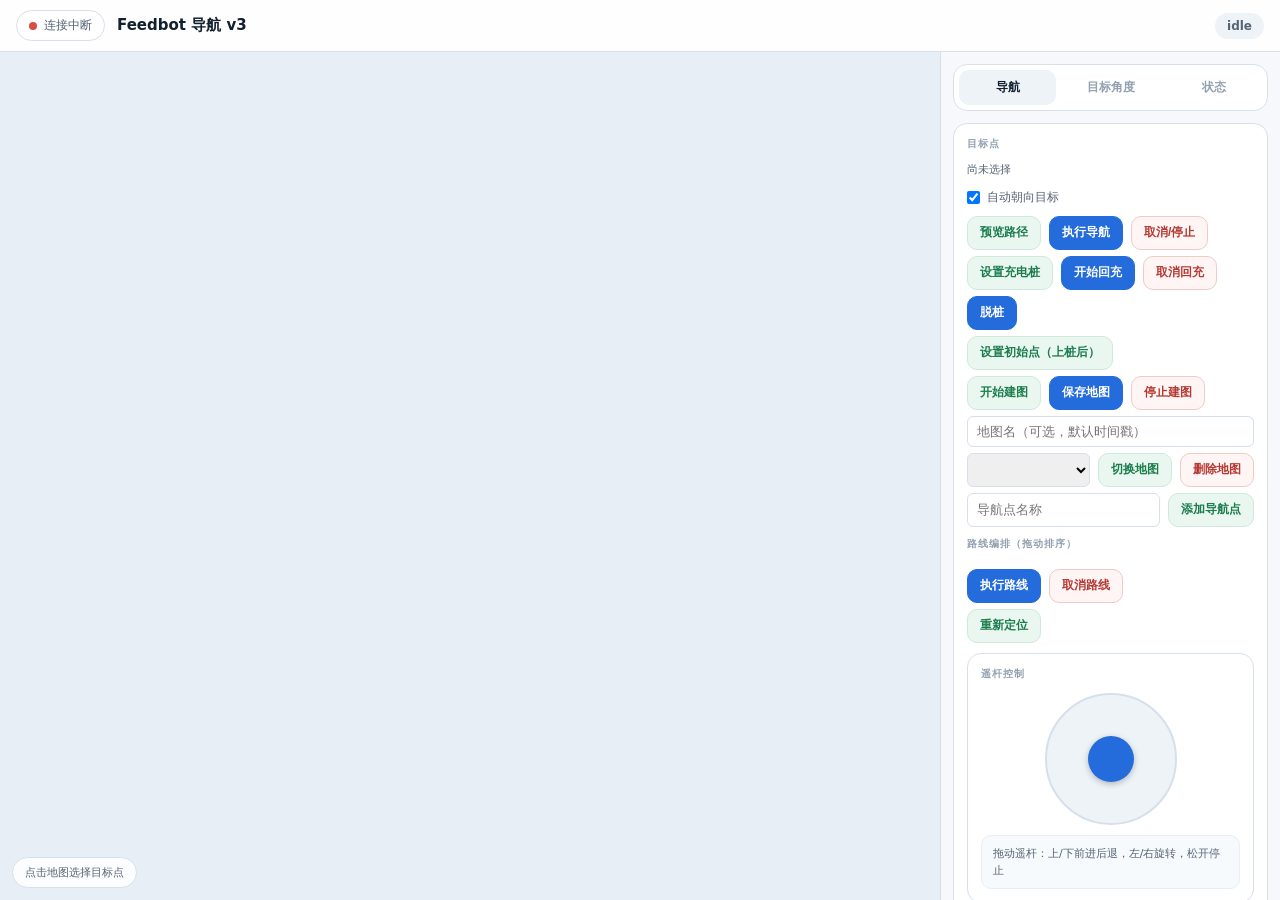
==== agv_workspace/dashboard/navigation/index.html @ 2e62a6cf "feat: add web joystick manual control and widen angle view" ====
<!DOCTYPE html>
<html lang="zh-CN">
<head>
<meta charset="utf-8">
<meta name="viewport" content="width=device-width, initial-scale=1">
<meta http-equiv="Cache-Control" content="no-store, no-cache, must-revalidate">
<title>Feedbot 导航</title>
<style>
:root{--bg:#f2f5f9;--card:#fff;--bd:#d7e0ea;--t1:#13202e;--t2:#556374;--t3:#92a0af;--blue:#246bdb;--green:#1f9d61;--red:#d84d45;--yel:#d3a226}
*{margin:0;padding:0;box-sizing:border-box}
html,body{height:100%;font-family:'PingFang SC','Hiragino Sans GB','Microsoft YaHei',system-ui,sans-serif;background:var(--bg);color:var(--t1);overflow:hidden}
.hdr{height:52px;display:flex;align-items:center;justify-content:space-between;padding:0 16px;background:rgba(255,255,255,.92);border-bottom:1px solid var(--bd)}
.hdr-l,.hdr-r{display:flex;align-items:center;gap:12px}
.hdr-l b{font-size:15px}
.conn{display:flex;align-items:center;gap:7px;padding:6px 12px;border:1px solid var(--bd);border-radius:999px;font-size:12px;color:var(--t2);background:#fff}
.dot{width:8px;height:8px;border-radius:50%;background:var(--red)}
.dot.on{background:var(--green)}
.badge{padding:6px 12px;border-radius:999px;font-size:12px;font-weight:700;background:#eef3f8;color:var(--t2)}
.badge.nav{background:#eef4ff;color:var(--blue)}
.badge.suc{background:#e7f6ee;color:var(--green)}
.badge.err{background:#fdeceb;color:var(--red)}
.app{display:grid;grid-template-columns:minmax(0,1fr) 340px;height:calc(100% - 52px)}
.map-area{position:relative;background:#e8eef5;overflow:hidden}
canvas{display:block;width:100%;height:100%}
.map-hint{position:absolute;left:12px;bottom:12px;padding:7px 12px;background:rgba(255,255,255,.88);border:1px solid var(--bd);border-radius:999px;font-size:11px;color:var(--t2)}
.rpanel{display:flex;flex-direction:column;background:#f6f8fb;border-left:1px solid var(--bd);overflow-y:auto;padding:12px}
.tabs{display:flex;gap:6px;background:#fff;border:1px solid var(--bd);border-radius:14px;padding:5px;margin-bottom:12px;position:sticky;top:0;z-index:5}
.tab{flex:1;text-align:center;padding:9px 0;font-size:12px;font-weight:700;color:var(--t3);border-radius:10px;cursor:pointer}
.tab.active{color:var(--t1);background:#eef3f8}
.tb{display:none;flex-direction:column;gap:12px}
.tb.active{display:flex}
.sec{background:#fff;border:1px solid var(--bd);border-radius:14px;padding:13px}
.sec-t{font-size:10px;font-weight:800;letter-spacing:1px;color:var(--t3);margin-bottom:10px}
.btn{display:inline-flex;align-items:center;justify-content:center;height:34px;padding:0 12px;border:1px solid var(--bd);border-radius:10px;background:#fff;font-size:12px;font-weight:600;cursor:pointer;color:var(--t1)}
.btn:hover{background:#f2f6fa}
.btn.p{background:var(--blue);border-color:var(--blue);color:#fff}
.btn.s{background:#eaf7f0;border-color:#cfe9dc;color:#1c7d4d}
.btn.d{background:#fff5f4;border-color:#f0cac7;color:#b53a34}
.btns{display:flex;gap:8px;flex-wrap:wrap;margin-top:10px}
.chk{display:flex;align-items:center;gap:7px;font-size:12px;color:var(--t2);margin:10px 0}
.pose{display:grid;grid-template-columns:1fr 1fr 1fr;gap:8px;margin-bottom:10px}
.pose-i{background:#f7fafc;border:1px solid #edf2f7;border-radius:10px;padding:8px 6px;text-align:center}
.pose-i .l{font-size:9px;color:var(--t3)}
.pose-i .v{font-size:13px;font-weight:700;font-family:monospace}
.sg{display:grid;grid-template-columns:1fr 1fr;gap:8px}
.si{display:flex;align-items:center;gap:8px;padding:8px 10px;background:#f8fafc;border:1px solid transparent;border-radius:10px}
.si .k{font-size:11px;color:var(--t2)}
.si .v{font-size:11px;font-weight:700;margin-left:auto;font-family:monospace;text-align:right}
.hint{font-size:11px;color:var(--t2);line-height:1.55;margin-top:10px;padding:9px 11px;background:#f7fafc;border:1px solid #e8eef4;border-radius:10px}
.angle-box{text-align:center;padding:14px 0}
.angle-v{font-size:38px;font-weight:800;font-family:monospace;color:var(--blue)}
.angle-u{font-size:13px;color:var(--t3);margin-left:3px}
.goal-info{font-size:11px;color:var(--t2);font-family:monospace;line-height:1.6;word-break:break-all}
</style>
</head>
<body>
<header class="hdr">
  <div class="hdr-l">
    <div class="conn"><span class="dot" id="connDot"></span><span id="connText">连接中…</span></div>
    <b>Feedbot 导航 v3</b>
  </div>
  <div class="hdr-r"><span class="badge" id="statusBadge">idle</span></div>
</header>
<main class="app">
  <div class="map-area">
    <canvas id="map"></canvas>
    <div class="map-hint" id="mapHint">点击地图选择目标点</div>
  </div>
  <aside class="rpanel">
    <div class="tabs">
      <div class="tab active" data-tab="0">导航</div>
      <div class="tab" data-tab="1">目标角度</div>
      <div class="tab" data-tab="2">状态</div>
    </div>
    <div class="tb active" id="tb0">
      <div class="sec">
        <div class="sec-t">目标点</div>
        <div class="goal-info" id="goalInfo">尚未选择</div>
        <label class="chk"><input id="autoYaw" type="checkbox" checked> 自动朝向目标</label>
        <div class="btns">
          <button class="btn s" id="preview">预览路径</button>
          <button class="btn p" id="go">执行导航</button>
          <button class="btn d" id="cancel">取消/停止</button>
        </div>
        <div class="btns" style="margin-top:6px">
          <button class="btn s" id="dockCalibrate">设置充电桩</button>
          <button class="btn p" id="dockStart">开始回充</button>
          <button class="btn d" id="dockCancel">取消回充</button>
        </div>
        <div class="btns" style="margin-top:6px">
          <button class="btn p" id="dockUndock">脱桩</button>
        </div>
        <div class="btns" style="margin-top:6px">
          <button class="btn s" id="dockCalibrateDocked">设置初始点（上桩后）</button>
        </div>
        <div class="btns" style="margin-top:6px">
          <button class="btn s" id="mapStart">开始建图</button>
          <button class="btn p" id="mapSave">保存地图</button>
          <button class="btn d" id="mapStop">停止建图</button>
        </div>
        <div class="btns" style="margin-top:6px">
          <input id="mapName" placeholder="地图名（可选，默认时间戳）" style="flex:1;padding:7px 9px;border:1px solid var(--bd,#d7e0ea);border-radius:6px;font-size:13px">
        </div>
        <div class="btns" style="margin-top:6px">
          <select id="mapSelect" style="flex:1;padding:7px 9px;border:1px solid var(--bd,#d7e0ea);border-radius:6px;font-size:13px"></select>
          <button class="btn s" id="mapSwitch">切换地图</button>
          <button class="btn d" id="mapDelete">删除地图</button>
        </div>
        <div class="btns" style="margin-top:6px">
          <input id="pointName" placeholder="导航点名称" style="flex:1;padding:7px 9px;border:1px solid var(--bd,#d7e0ea);border-radius:6px;font-size:13px">
          <button class="btn s" id="pointAdd">添加导航点</button>
        </div>
        <div class="sec-t" style="margin-top:10px">路线编排（拖动排序）</div>
        <div id="pointList" style="display:flex;flex-direction:column;gap:6px"></div>
        <div class="btns" style="margin-top:8px">
          <button class="btn p" id="routeRun">执行路线</button>
          <button class="btn d" id="routeCancel">取消路线</button>
        </div>
        <div class="btns" style="margin-top:6px">
          <button class="btn s" id="relocalize">重新定位</button>
        </div>
        <div class="sec" style="margin-top:10px">
          <div class="sec-t">遥杆控制</div>
          <div id="joy" style="position:relative;width:132px;height:132px;border-radius:50%;background:#eef3f8;border:2px solid var(--bd);margin:12px auto 8px;touch-action:none;cursor:grab;user-select:none">
            <div id="joyKnob" style="position:absolute;left:50%;top:50%;width:46px;height:46px;border-radius:50%;background:var(--blue);transform:translate(-50%,-50%);pointer-events:none;box-shadow:0 2px 6px rgba(0,0,0,.25)"></div>
          </div>
          <div class="hint">拖动遥杆：上/下前进后退，左/右旋转，松开停止</div>
        </div>
        <div class="hint" id="action">就绪</div>
      </div>
    </div>
    <div class="tb" id="tb1">
      <div class="sec">
        <div class="sec-t">目标朝向</div>
        <div class="angle-box"><span class="angle-v" id="angleDeg">0</span><span class="angle-u">°</span></div>
        <div class="hint">左侧为局部地图，按住拖动可旋转虚拟车身到目标朝向。</div>
        <button class="btn p" id="backNav" style="width:100%;margin-top:10px">完成，返回导航</button>
      </div>
    </div>
    <div class="tb" id="tb2">
      <div class="sec">
        <div class="sec-t">导航状态</div>
        <div class="pose">
          <div class="pose-i"><div class="l">X</div><div class="v" id="poseX">-</div></div>
          <div class="pose-i"><div class="l">Y</div><div class="v" id="poseY">-</div></div>
          <div class="pose-i"><div class="l">Yaw</div><div class="v" id="poseYaw">-</div></div>
        </div>
        <div class="sg" id="navGrid"></div>
      </div>
      <div class="sec">
        <div class="sec-t">车辆状态</div>
        <div class="sg" id="vehGrid"></div>
      </div>
    </div>
  </aside>
</main>
<script>
const canvas=document.getElementById('map');
const ctx=canvas.getContext('2d');
let savedMap=null,current=null,goal=null,previewPath=null,tab=0,dragging=false;
let lastStatus=null,lastNavError=null;
const FOOT=[[-0.325,-0.275],[0.325,-0.275],[0.325,0.275],[-0.325,0.275]];
const VIEW=5.0;
function $(id){return document.getElementById(id)}

function setTab(i){
  tab=i;
  document.querySelectorAll('.tab').forEach(t=>t.classList.toggle('active',+t.dataset.tab===i));
  document.querySelectorAll('.tb').forEach(t=>t.classList.toggle('active',t.id==='tb'+i));
  canvas.style.cursor=i===1?'grab':'crosshair';
  $('mapHint').textContent=i===1?'按住拖动旋转目标朝向':(i===2?'查看车辆与导航状态':'点击地图选择目标点');
  draw();
}
document.querySelectorAll('.tab').forEach(t=>t.onclick=()=>setTab(+t.dataset.tab));
$('backNav').onclick=()=>setTab(0);

// 遥杆直控
const JOY_MAX_V=0.4, JOY_MAX_W=0.8;
let joyActive=false, joySendAt=0;
const joy=$('joy'), joyKnob=$('joyKnob');
function joyVector(e){
  const r=joy.getBoundingClientRect();
  const dx=(e.clientX-(r.left+r.width/2))/(r.width/2);
  const dy=(e.clientY-(r.top+r.height/2))/(r.height/2);
  const len=Math.hypot(dx,dy)||1;
  const cl=Math.min(1,len);
  return {x:dx/len*cl, y:dy/len*cl};
}
function joySend(e){
  const v=joyVector(e);
  joyKnob.style.left=(50+v.x*38)+'%';
  joyKnob.style.top=(50+v.y*38)+'%';
  const now=Date.now();
  if(now-joySendAt<80)return;
  joySendAt=now;
  const vx=-v.y*JOY_MAX_V;
  const wz=-v.x*JOY_MAX_W;
  post('/api/manual_vel',{vx,wz}).catch(()=>{});
}
function joyStop(){
  joyActive=false;
  joyKnob.style.left='50%';joyKnob.style.top='50%';
  post('/api/manual_vel',{vx:0,wz:0}).catch(()=>{});
}
joy.addEventListener('pointerdown',e=>{joyActive=true;joy.setPointerCapture(e.pointerId);joySend(e);});
joy.addEventListener('pointermove',e=>{if(joyActive)joySend(e);});
joy.addEventListener('pointerup',joyStop);
joy.addEventListener('pointercancel',joyStop);

function viewTransform(w,h){
  if(tab===1){
    const c=goal||(current&&current.pose);
    const cxw=c?c.x:0, cyw=c?c.y:0;
    const scale=Math.min(w,h)/VIEW*0.88;
    return {scale,px:x=>(w/2)+(x-cxw)*scale,py:y=>(h/2)-(y-cyw)*scale,wx:px=>cxw+(px-w/2)/scale,wy:py=>cyw+((h/2)-py)/scale};
  }
  const scale=Math.min(w/savedMap.width,h/savedMap.height)*0.96;
  const ox=(w-savedMap.width*scale)/2, oy=(h+savedMap.height*scale)/2;
  return {scale,px:x=>ox+(x-savedMap.origin[0])/savedMap.resolution*scale,py:y=>oy-(y-savedMap.origin[1])/savedMap.resolution*scale,wx:px=>savedMap.origin[0]+(px-ox)/scale*savedMap.resolution,wy:py=>savedMap.origin[1]+(oy-py)/scale*savedMap.resolution};
}

function draw(){
  const dpr=window.devicePixelRatio||1;
  const w=canvas.clientWidth,h=canvas.clientHeight;
  canvas.width=Math.round(w*dpr);
  canvas.height=Math.round(h*dpr);
  ctx.setTransform(dpr,0,0,dpr,0,0);
  ctx.imageSmoothingEnabled=false;
  ctx.fillStyle='#e8eef5';ctx.fillRect(0,0,w,h);
  const map=savedMap;if(!map)return;
  const T=viewTransform(w,h);
  drawCells(T,w,h);
  if(current&&current.scan&&current.scan.length){
    ctx.fillStyle='rgba(255,90,90,0.75)';
    for(const pt of current.scan){const x=T.px(pt[0]),y=T.py(pt[1]);ctx.fillRect(x-1,y-1,2,2);}
  }
  if(tab===1){
    const c=goal||(current&&current.pose);
    if(c)drawCar(c,T,true);
    return;
  }
  const st=(current&&current.status)||'idle';
  if(st==='previewing'||st==='navigating'){
    const gp=(current&&current.plan&&current.plan.length)?current.plan:previewPath;
    if(gp&&gp.length){
      ctx.save();ctx.setLineDash([6,8]);ctx.globalAlpha=0.55;ctx.strokeStyle='#57d98a';ctx.lineWidth=2;ctx.beginPath();
      gp.forEach((p,i)=>{const x=T.px(p.x),y=T.py(p.y);i?ctx.lineTo(x,y):ctx.moveTo(x,y);});ctx.stroke();
      ctx.restore();
    }
  }
  if(current&&current.local_plan&&current.local_plan.length){ctx.strokeStyle='#ff9500';ctx.lineWidth=2.5;ctx.beginPath();current.local_plan.forEach((p,i)=>{const x=T.px(p.x),y=T.py(p.y);i?ctx.lineTo(x,y):ctx.moveTo(x,y);});ctx.stroke();}
  if(goal){
    const x=T.px(goal.x),y=T.py(goal.y);
    ctx.fillStyle='#0f0';ctx.beginPath();ctx.arc(x,y,6,0,2*Math.PI);ctx.fill();
    ctx.save();ctx.translate(x,y);ctx.rotate(-goal.yaw);
    const len=0.35/map.resolution*T.scale;
    ctx.strokeStyle='#00c98d';ctx.lineWidth=2;ctx.beginPath();ctx.moveTo(0,0);ctx.lineTo(len,0);ctx.stroke();
    ctx.beginPath();ctx.moveTo(len,0);ctx.lineTo(len-7,-5);ctx.lineTo(len-7,5);ctx.closePath();ctx.fillStyle='#00c98d';ctx.fill();
    ctx.restore();
  }
  drawNavPoints(T);
  drawDock(T);
  if(current&&current.pose)drawCar(current.pose,T,false);
}

function drawCells(T,w,h){
  const map=savedMap;
  const w0=T.wx(0),w1=T.wx(w),y0=T.wy(h),y1=T.wy(0);
  const minx=Math.min(w0,w1),maxx=Math.max(w0,w1),miny=Math.min(y0,y1),maxy=Math.max(y0,y1);
  const gx0=Math.max(0,Math.floor((minx-map.origin[0])/map.resolution));
  const gx1=Math.min(map.width-1,Math.ceil((maxx-map.origin[0])/map.resolution));
  const gy0=Math.max(0,Math.floor((miny-map.origin[1])/map.resolution));
  const gy1=Math.min(map.height-1,Math.ceil((maxy-map.origin[1])/map.resolution));
  for(let gy=gy0;gy<=gy1;gy++){
    for(let gx=gx0;gx<=gx1;gx++){
      const v=map.data[gy*map.width+gx];
      ctx.fillStyle=v<0?'#b9c4cf':(v>=65?'#2a3540':'#f4f8fb');
      const x0=T.px(map.origin[0]+gx*map.resolution);
      const x1=T.px(map.origin[0]+(gx+1)*map.resolution);
      const y0=T.py(map.origin[1]+(gy+1)*map.resolution);
      const y1=T.py(map.origin[1]+gy*map.resolution);
      ctx.fillRect(x0,y0,Math.max(1,Math.round(x1-x0)),Math.max(1,Math.round(y1-y0)));
    }
  }
}

function drawCar(c,T,ghost){
  const x=T.px(c.x),y=T.py(c.y);
  ctx.save();ctx.translate(x,y);ctx.rotate(-c.yaw);
  const w=0.65/savedMap.resolution*T.scale,h=0.55/savedMap.resolution*T.scale;
  if(ghost){
    ctx.fillStyle='rgba(255,212,0,.34)';
    ctx.fillRect(-w/2,-h/2,w,h);
    ctx.strokeStyle='#d9a400';ctx.lineWidth=2;ctx.strokeRect(-w/2,-h/2,w,h);
  }else{
    ctx.fillStyle='rgba(255,212,0,.22)';
    ctx.fillRect(-w/2,-h/2,w,h);
    ctx.strokeStyle='#e0a800';ctx.lineWidth=2;ctx.strokeRect(-w/2,-h/2,w,h);
  }
  ctx.strokeStyle='#ff5968';ctx.lineWidth=3;ctx.beginPath();ctx.moveTo(0,0);ctx.lineTo(w/2,0);ctx.stroke();
  ctx.restore();
}

function drawNavPoints(T){
  if(!navPoints||!navPoints.length)return;
  navPoints.forEach(p=>{
    if(p.x==null||p.y==null)return;
    const x=T.px(p.x),y=T.py(p.y);
    if(p.yaw!=null){
      const a=-p.yaw,len=9;
      ctx.strokeStyle='#246bdb';ctx.lineWidth=2;ctx.beginPath();
      ctx.moveTo(x,y);ctx.lineTo(x+len*Math.cos(a),y+len*Math.sin(a));ctx.stroke();
    }
    ctx.fillStyle='#246bdb';ctx.beginPath();ctx.arc(x,y,4,0,2*Math.PI);ctx.fill();
    ctx.strokeStyle='#fff';ctx.lineWidth=1.5;ctx.stroke();
    ctx.fillStyle='#13202e';ctx.font='11px system-ui,sans-serif';
    ctx.fillText(p.name,x+7,y+3);
  });
}

function drawDock(T){
  const dp=current&&current.docked_pose;
  if(!dp||dp.x==null||dp.y==null)return;
  const x=T.px(dp.x),y=T.py(dp.y);
  ctx.strokeStyle='#fff';ctx.lineWidth=1.5;ctx.fillStyle='#1f9d61';
  ctx.beginPath();ctx.rect(x-6,y-9,12,18);ctx.fill();ctx.stroke();
  ctx.fillRect(x-2,y-12,4,3);
  ctx.fillStyle='#fff';ctx.fillRect(x-3,y-3,6,6);
}

function worldFromEvent(e){
  const rect=canvas.getBoundingClientRect();
  const T=viewTransform(canvas.clientWidth,canvas.clientHeight);
  return [T.wx(e.clientX-rect.left),T.wy(e.clientY-rect.top)];
}
function updateAngle(e){
  const[gx,gy]=worldFromEvent(e);
  goal.yaw=Math.atan2(gy-goal.y,gx-goal.x);
  $('autoYaw').checked=false;
  syncAngle();draw();
}
function syncAngle(){
  $('angleDeg').textContent=goal?((goal.yaw*180/Math.PI+360)%360).toFixed(0):'0';
}

canvas.addEventListener('click',e=>{
  if(!savedMap||tab!==0)return;
  const[gx,gy]=worldFromEvent(e);
  const col=Math.floor((gx-savedMap.origin[0])/savedMap.resolution);
  const row=Math.floor((gy-savedMap.origin[1])/savedMap.resolution);
  const cell=(row>=0&&row<savedMap.height&&col>=0&&col<savedMap.width)?savedMap.data[row*savedMap.width+col]:-1;
  let yaw=goal?goal.yaw:0;
  if($('autoYaw').checked&&current&&current.pose)yaw=Math.atan2(gy-current.pose.y,gx-current.pose.x);
  goal={x:gx,y:gy,yaw};
  if(cell>=50){previewPath=null;$('action').textContent='该点是障碍物，无法作为目标';}
  else if(cell<0){$('action').textContent='该点区域未知，可能无法规划';}
  else{$('action').textContent='已选目标 ('+gx.toFixed(2)+','+gy.toFixed(2)+')';}
  $('goalInfo').textContent='('+gx.toFixed(2)+', '+gy.toFixed(2)+')  朝向 '+(yaw*180/Math.PI).toFixed(0)+'°';
  syncAngle();draw();
});
canvas.addEventListener('mousedown',e=>{if(tab===1&&goal){dragging=true;canvas.style.cursor='grabbing';updateAngle(e);}});
canvas.addEventListener('mousemove',e=>{if(tab===1&&dragging&&goal)updateAngle(e);});
canvas.addEventListener('mouseup',()=>{dragging=false;if(tab===1)canvas.style.cursor='grab';});
canvas.addEventListener('mouseleave',()=>{dragging=false;});

async function post(path,data){
  const r=await fetch(path,{method:'POST',headers:{'Content-Type':'application/json'},body:JSON.stringify(data)});
  return r.json();
}
$('preview').onclick=async()=>{if(!goal){alert('先点地图选点');return;}$('action').textContent='预览中…';const r=await post('/api/preview',goal);if(r.error){previewPath=null;$('action').textContent='预览失败：'+(r.error||'无路径');}else{previewPath=r.path||null;$('action').textContent='预览成功：'+(r.length||0)+' 个路径点';}draw();};
$('go').onclick=async()=>{if(!goal){alert('先点地图选点');return;}$('action').textContent='下发导航中…';const r=await post('/api/goal',goal);if(r.error){$('action').textContent='导航失败：'+r.error;}else{$('action').textContent='已下发导航指令，等待执行';}};
$('cancel').onclick=async()=>{await post('/api/cancel',{});$('action').textContent='已取消/停止';};
$('dockCalibrate').onclick=async()=>{if(!confirm('请确认车辆已停在充电桩正前方 50cm，车头朝向充电桩。\n设置当前位姿为充电桩？'))return;$('action').textContent='正在设置充电桩…';try{const r=await post('/api/dock/calibrate',{});if(r.error){$('action').textContent='设置失败：'+r.error;}else{$('action').textContent='充电桩已设置，位置：('+r.dock.x.toFixed(2)+', '+r.dock.y.toFixed(2)+')';}}catch(e){$('action').textContent='设置失败：'+e.message;}};
$('dockStart').onclick=async()=>{if(!confirm('开始回充？车辆将导航到充电桩前，原地掉头后倒车入桩。'))return;$('action').textContent='回充启动中…';try{const r=await post('/api/dock/start',{});if(r.error){$('action').textContent='回充启动失败：'+r.error;}else{$('action').textContent='回充已启动，正在导航到充电桩';}}catch(e){$('action').textContent='回充启动失败：'+e.message;}};
$('dockCancel').onclick=async()=>{try{await post('/api/dock/cancel',{});$('action').textContent='已取消回充';}catch(e){$('action').textContent='取消失败：'+e.message;}};
$('relocalize').onclick=async()=>{$('action').textContent='正在扫描匹配定位…';try{const r=await post('/api/relocalize',{});if(r.error){$('action').textContent='重定位失败：'+r.error;}else{$('action').textContent='重定位成功：('+r.pose+')';}}catch(e){$('action').textContent='重定位失败：'+e.message;}};
$('dockUndock').onclick=async()=>{$('action').textContent='正在脱桩…';try{const r=await post('/api/dock/undock',{});if(r.error){$('action').textContent='脱桩失败：'+r.error;}else{$('action').textContent='已脱桩';}}catch(e){$('action').textContent='脱桩失败：'+e.message;}};
$('dockCalibrateDocked').onclick=async()=>{if(!confirm('请确认车辆已上桩并处于充电状态，将记录当前停靠位姿为初始点？'))return;$('action').textContent='正在设置初始点…';try{const r=await post('/api/dock/calibrate_docked',{});if(r.error){$('action').textContent='设置初始点失败：'+r.error;}else{$('action').textContent='初始点已设置：('+r.docked_pose.x.toFixed(2)+', '+r.docked_pose.y.toFixed(2)+')';}}catch(e){$('action').textContent='设置初始点失败：'+e.message;}};
$('mapStart').onclick=async()=>{$('action').textContent='正在启动建图…';try{const r=await post('/api/mapping/start',{});if(r.error){$('action').textContent='建图启动失败：'+r.error;}else{$('action').textContent='建图已启动，请推车扫描';}}catch(e){$('action').textContent='建图启动失败：'+e.message;}};
$('mapSave').onclick=async()=>{$('action').textContent='正在保存地图…';try{const r=await post('/api/mapping/save',{name:$('mapName').value});if(r.error){$('action').textContent='保存失败：'+r.error;}else{$('action').textContent='地图已保存：'+r.name;refreshMaps();}}catch(e){$('action').textContent='保存失败：'+e.message;}};
$('mapStop').onclick=async()=>{$('action').textContent='正在停止建图…';try{const r=await post('/api/mapping/stop',{});if(r.error){$('action').textContent='停止失败：'+r.error;}else{$('action').textContent='建图已停止';}}catch(e){$('action').textContent='停止失败：'+e.message;}};
async function refreshMaps(){try{const r=await fetch('/api/maps').then(x=>x.json());const sel=$('mapSelect');sel.innerHTML='';for(const m of (r.maps||[])){const o=document.createElement('option');o.value=m.name;o.textContent=m.name;sel.appendChild(o);}}catch(e){}}
$('mapSwitch').onclick=async()=>{const name=$('mapSelect').value;if(!name){alert('没有可选地图');return;}if(!confirm('切换到地图 '+name+' ？'))return;$('action').textContent='正在切换地图…';try{const r=await post('/api/maps/switch',{name});if(r.error){$('action').textContent='切换失败：'+r.error;}else{$('action').textContent='已切换地图：'+name;loadMap();}}catch(e){$('action').textContent='切换失败：'+e.message;}};
$('mapDelete').onclick=async()=>{const name=$('mapSelect').value;if(!name){alert('没有可选地图');return;}if(!confirm('确认删除地图 '+name+' ？此操作不可恢复！'))return;$('action').textContent='正在删除地图…';try{const r=await post('/api/maps/delete',{name});if(r.error){$('action').textContent='删除失败：'+r.error;}else{$('action').textContent='已删除地图：'+name;refreshMaps();loadMap();}}catch(e){$('action').textContent='删除失败：'+e.message;}};
let navPoints=[];
async function refreshPoints(){try{const r=await fetch('/api/navpoints').then(x=>x.json());navPoints=(r.points||[]).slice();renderPoints();draw();}catch(e){}}
function renderPoints(){const box=$('pointList');box.innerHTML='';navPoints.forEach((p,i)=>{const d=document.createElement('div');d.draggable=true;d.dataset.name=p.name;d.style.cssText='display:flex;align-items:center;justify-content:space-between;padding:7px 8px;background:#f8fafc;border:1px solid #e2e8f0;border-radius:8px;cursor:grab';d.innerHTML='<span style="font-size:12px">'+p.name+'</span><button class="btn d" style="height:26px;padding:0 7px" data-del="'+p.name+'">删除</button>';d.addEventListener('dragstart',e=>{e.dataTransfer.setData('text/plain',p.name);d.style.opacity=.4;});d.addEventListener('dragend',()=>d.style.opacity=1);box.appendChild(d);});box.querySelectorAll('[data-del]').forEach(b=>b.onclick=async()=>{const name=b.getAttribute('data-del');try{const r=await post('/api/navpoints/delete',{name});if(r.error){$('action').textContent='删除导航点失败：'+r.error;}else{navPoints=(r.points||[]).slice();renderPoints();draw();}}catch(e){$('action').textContent='删除导航点失败：'+e.message;}});}
$('pointList').addEventListener('dragover',e=>e.preventDefault());
$('pointList').addEventListener('drop',e=>{e.preventDefault();const from=e.dataTransfer.getData('text/plain');const nodes=[...$('pointList').children];const target=e.target.closest('[data-name]');if(!target||!from)return;const to=target.getAttribute('data-name');const fromI=navPoints.findIndex(p=>p.name===from);const toI=navPoints.findIndex(p=>p.name===to);if(fromI<0||toI<0||fromI===toI)return;const [moved]=navPoints.splice(fromI,1);navPoints.splice(toI,0,moved);renderPoints();});
$('pointAdd').onclick=async()=>{const name=$('pointName').value.trim();if(!name){alert('请输入导航点名称');return;}if(!current||!current.pose){alert('当前位置不可用');return;}try{const r=await post('/api/navpoints/add',{name});if(r.error){$('action').textContent='添加导航点失败：'+r.error;}else{navPoints=(r.points||[]).slice();renderPoints();draw();$('pointName').value='';$('action').textContent='已添加导航点：'+name;}}catch(e){$('action').textContent='添加导航点失败：'+e.message;}};
$('routeRun').onclick=async()=>{if(!navPoints.length){alert('请先添加导航点');return;}if(!confirm('按当前顺序执行路线？\n'+navPoints.map((p,i)=>(i+1)+'.'+p.name).join('\n')))return;try{const r=await post('/api/route/run',{names:navPoints.map(p=>p.name)});if(r.error){$('action').textContent='路线启动失败：'+r.error;}else{$('action').textContent='路线已启动，共 '+r.total+' 个点';}}catch(e){$('action').textContent='路线启动失败：'+e.message;}};
$('routeCancel').onclick=async()=>{try{const r=await post('/api/route/cancel',{});if(r.error){$('action').textContent='取消路线失败：'+r.error;}else{$('action').textContent='已取消路线';}}catch(e){$('action').textContent='取消路线失败：'+e.message;}};
refreshMaps();
refreshPoints();

function renderStatus(){
  if(!current)return;
  const p=current.pose;
  $('poseX').textContent=p?p.x.toFixed(2):'-';
  $('poseY').textContent=p?p.y.toFixed(2):'-';
  $('poseYaw').textContent=p?(p.yaw*180/Math.PI).toFixed(0)+'°':'-';
  const nav=[['状态',current.status||'idle'],['当前地图',current.current_map||'-'],['建图',current.mapping?'进行中':'未启动'],['导航错误',current.nav_error||'-'],['路径点',(current.plan&&current.plan.length)||'-']];
  $('navGrid').innerHTML=nav.map(([k,v])=>'<div class="si"><span class="k">'+k+'</span><span class="v">'+v+'</span></div>').join('');
  const d=current.diag||{};
  const BOOL={motor_free:{'1':'已释放','0':'已使能'},emergency:{'1':'急停','0':'正常'},charge:{'1':'充电中','0':'未充电'}};
  const veh=[];
  for(const name in d){
    const s=d[name],v=s.values||{};
    if(name.includes('chassis')){
      veh.push(['电机',BOOL.motor_free&&BOOL.motor_free[v.motor_free]||v.motor_free||'-']);
      veh.push(['充电',BOOL.charge&&BOOL.charge[v.charge]||v.charge||'-']);
      veh.push(['急停',BOOL.emergency&&BOOL.emergency[v.emergency]||v.emergency||'-']);
      veh.push(['电源',v.power||'-']);
    }else if(name.includes('ltr2')){
      veh.push(['雷达频率',v.frame_rate_hz?(+v.frame_rate_hz).toFixed(1)+'Hz':'-']);
      veh.push(['雷达状态',v.state||'-']);
    }else if(name.toLowerCase().includes('imu')){
      veh.push(['IMU',v.state||'-']);
    }
  }
  $('vehGrid').innerHTML=veh.length?veh.map(([k,v])=>'<div class="si"><span class="k">'+k+'</span><span class="v">'+v+'</span></div>').join(''):'<div class="hint" style="margin:0">等待车辆状态数据…</div>';
}

async function poll(){
  try{
    const r=await fetch('/api/state',{cache:'no-store',signal:AbortSignal.timeout(1500)});
    if(!r.ok)throw new Error('HTTP '+r.status);
    current=await r.json();
    $('connDot').classList.add('on');$('connText').textContent='已连接';
    renderStatus();
    const st=current.status||'idle';
    $('statusBadge').textContent=st;
    $('statusBadge').className='badge '+((st==='succeeded'||st==='charging')?'suc':(st==='navigating'?'nav':(st==='aborted'?'err':'')));
    if(current.nav_error&&current.nav_error!==lastNavError){$('action').textContent=current.nav_error;}
    else if(!current.nav_error&&st!==lastStatus){
      if(st==='succeeded'){$('action').textContent='导航成功';}
      else if(st==='charging'){$('action').textContent='回充成功，充电中';}
    }
    lastStatus=st;lastNavError=current.nav_error||null;
    if(st==='succeeded'||st==='charging'||st==='aborted'||st==='cancelled')previewPath=null;
  }catch(e){
    $('connDot').classList.remove('on');$('connText').textContent='连接中断';
  }
  draw();
  setTimeout(poll,300);
}

async function loadMap(){
  try{
    const r=await fetch('/api/map',{cache:'no-store',signal:AbortSignal.timeout(1500)});
    if(r.ok){
      const d=await r.json();
      if(d.map){savedMap=d.map;draw();}
    }
  }catch(e){}
  setTimeout(loadMap,800);
}
window.addEventListener('resize',draw);
loadMap();
poll();
</script>
</body>
</html>
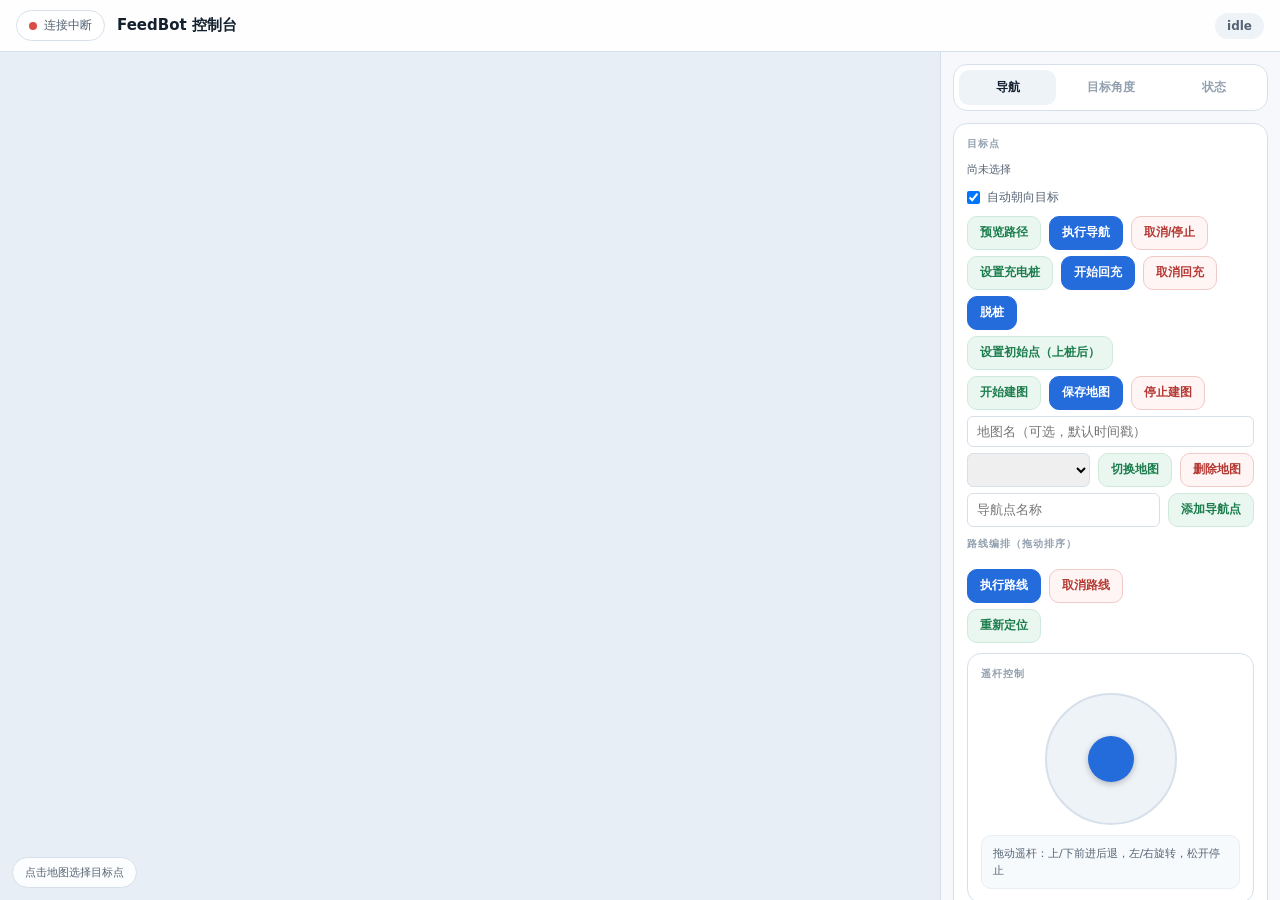
==== commit aba0a4f6: "chore: rename web title to FeedBot console" ====
--- a/agv_workspace/dashboard/navigation/index.html
+++ b/agv_workspace/dashboard/navigation/index.html
@@ -4,7 +4,7 @@
 <meta charset="utf-8">
 <meta name="viewport" content="width=device-width, initial-scale=1">
 <meta http-equiv="Cache-Control" content="no-store, no-cache, must-revalidate">
-<title>Feedbot 导航</title>
+<title>FeedBot 控制台</title>
 <style>
 :root{--bg:#f2f5f9;--card:#fff;--bd:#d7e0ea;--t1:#13202e;--t2:#556374;--t3:#92a0af;--blue:#246bdb;--green:#1f9d61;--red:#d84d45;--yel:#d3a226}
 *{margin:0;padding:0;box-sizing:border-box}
@@ -57,7 +57,7 @@
 <header class="hdr">
   <div class="hdr-l">
     <div class="conn"><span class="dot" id="connDot"></span><span id="connText">连接中…</span></div>
-    <b>Feedbot 导航 v3</b>
+    <b>FeedBot 控制台</b>
   </div>
   <div class="hdr-r"><span class="badge" id="statusBadge">idle</span></div>
 </header>
@@ -287,7 +287,8 @@
 function drawCar(c,T,ghost){
   const x=T.px(c.x),y=T.py(c.y);
   ctx.save();ctx.translate(x,y);ctx.rotate(-c.yaw);
-  const w=0.65/savedMap.resolution*T.scale,h=0.55/savedMap.resolution*T.scale;
+  const w=T.px(c.x+0.325)-T.px(c.x-0.325);
+  const h=T.py(c.y-0.275)-T.py(c.y+0.275);
   if(ghost){
     ctx.fillStyle='rgba(255,212,0,.34)';
     ctx.fillRect(-w/2,-h/2,w,h);
@@ -410,7 +411,9 @@
       veh.push(['电机',BOOL.motor_free&&BOOL.motor_free[v.motor_free]||v.motor_free||'-']);
       veh.push(['充电',BOOL.charge&&BOOL.charge[v.charge]||v.charge||'-']);
       veh.push(['急停',BOOL.emergency&&BOOL.emergency[v.emergency]||v.emergency||'-']);
-      veh.push(['电源',v.power||'-']);
+      const powerVal=v.power!=null&&v.power!==''?parseInt(v.power):null;
+      const powerColor=powerVal==null?'#92a0af':(powerVal<20?'#d84d45':(powerVal<50?'#d3a226':'#1f9d61'));
+      veh.push(['电池电量', powerVal!=null ? '<span style="color:'+powerColor+';font-weight:700">'+powerVal+'%</span>' : '-']);
     }else if(name.includes('ltr2')){
       veh.push(['雷达频率',v.frame_rate_hz?(+v.frame_rate_hz).toFixed(1)+'Hz':'-']);
       veh.push(['雷达状态',v.state||'-']);
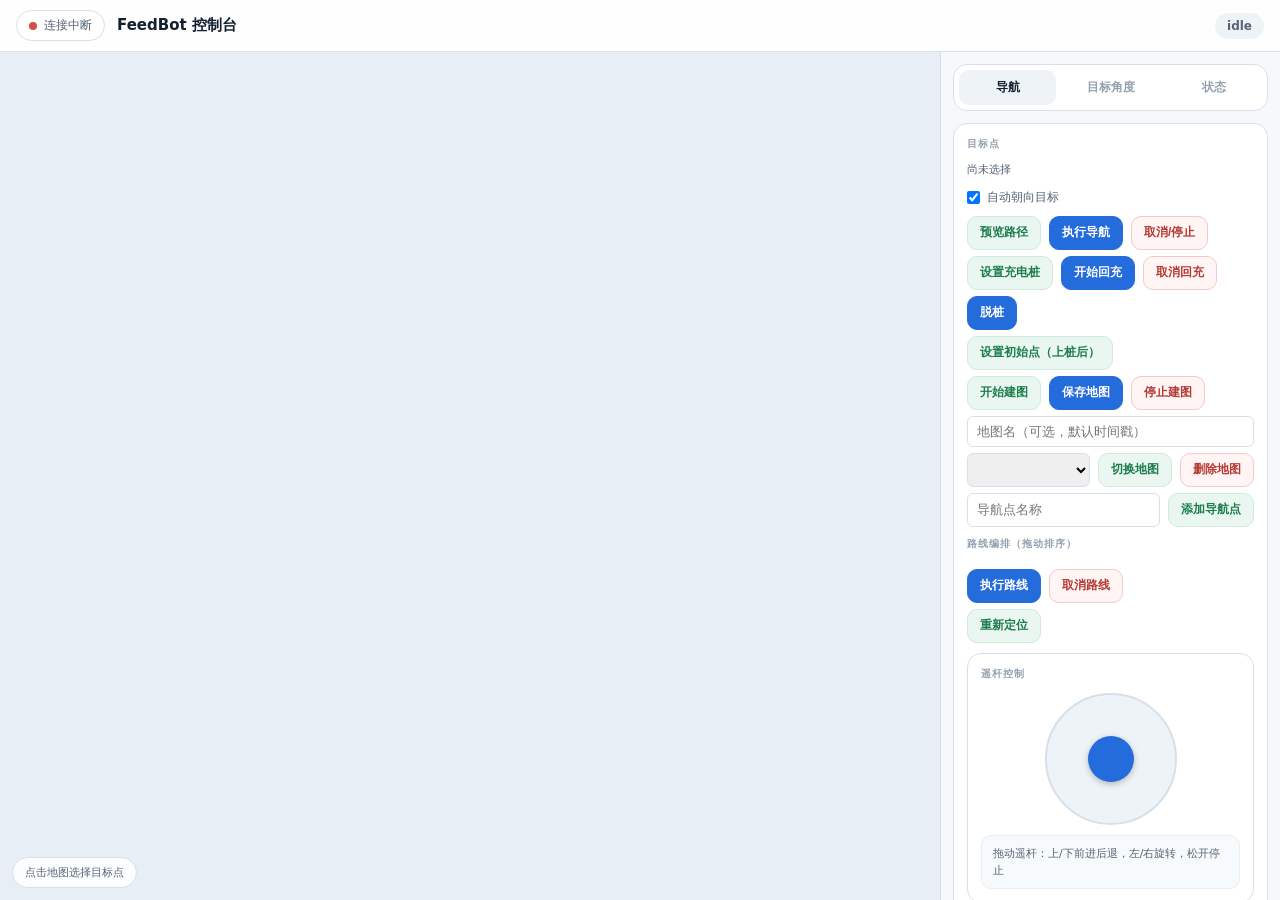
==== commit aa48cd24: "fix: store nav points per map and refresh on map change" ====
--- a/agv_workspace/dashboard/navigation/index.html
+++ b/agv_workspace/dashboard/navigation/index.html
@@ -377,12 +377,12 @@
 $('relocalize').onclick=async()=>{$('action').textContent='正在扫描匹配定位…';try{const r=await post('/api/relocalize',{});if(r.error){$('action').textContent='重定位失败：'+r.error;}else{$('action').textContent='重定位成功：('+r.pose+')';}}catch(e){$('action').textContent='重定位失败：'+e.message;}};
 $('dockUndock').onclick=async()=>{$('action').textContent='正在脱桩…';try{const r=await post('/api/dock/undock',{});if(r.error){$('action').textContent='脱桩失败：'+r.error;}else{$('action').textContent='已脱桩';}}catch(e){$('action').textContent='脱桩失败：'+e.message;}};
 $('dockCalibrateDocked').onclick=async()=>{if(!confirm('请确认车辆已上桩并处于充电状态，将记录当前停靠位姿为初始点？'))return;$('action').textContent='正在设置初始点…';try{const r=await post('/api/dock/calibrate_docked',{});if(r.error){$('action').textContent='设置初始点失败：'+r.error;}else{$('action').textContent='初始点已设置：('+r.docked_pose.x.toFixed(2)+', '+r.docked_pose.y.toFixed(2)+')';}}catch(e){$('action').textContent='设置初始点失败：'+e.message;}};
-$('mapStart').onclick=async()=>{$('action').textContent='正在启动建图…';try{const r=await post('/api/mapping/start',{});if(r.error){$('action').textContent='建图启动失败：'+r.error;}else{$('action').textContent='建图已启动，请推车扫描';}}catch(e){$('action').textContent='建图启动失败：'+e.message;}};
-$('mapSave').onclick=async()=>{$('action').textContent='正在保存地图…';try{const r=await post('/api/mapping/save',{name:$('mapName').value});if(r.error){$('action').textContent='保存失败：'+r.error;}else{$('action').textContent='地图已保存：'+r.name;refreshMaps();}}catch(e){$('action').textContent='保存失败：'+e.message;}};
+$('mapStart').onclick=async()=>{$('action').textContent='正在启动建图…';try{const r=await post('/api/mapping/start',{});if(r.error){$('action').textContent='建图启动失败：'+r.error;}else{$('action').textContent='建图已启动，请推车扫描';refreshPoints();}}catch(e){$('action').textContent='建图启动失败：'+e.message;}};
+$('mapSave').onclick=async()=>{$('action').textContent='正在保存地图…';try{const r=await post('/api/mapping/save',{name:$('mapName').value});if(r.error){$('action').textContent='保存失败：'+r.error;}else{$('action').textContent='地图已保存：'+r.name;refreshMaps();refreshPoints();}}catch(e){$('action').textContent='保存失败：'+e.message;}};
 $('mapStop').onclick=async()=>{$('action').textContent='正在停止建图…';try{const r=await post('/api/mapping/stop',{});if(r.error){$('action').textContent='停止失败：'+r.error;}else{$('action').textContent='建图已停止';}}catch(e){$('action').textContent='停止失败：'+e.message;}};
 async function refreshMaps(){try{const r=await fetch('/api/maps').then(x=>x.json());const sel=$('mapSelect');sel.innerHTML='';for(const m of (r.maps||[])){const o=document.createElement('option');o.value=m.name;o.textContent=m.name;sel.appendChild(o);}}catch(e){}}
-$('mapSwitch').onclick=async()=>{const name=$('mapSelect').value;if(!name){alert('没有可选地图');return;}if(!confirm('切换到地图 '+name+' ？'))return;$('action').textContent='正在切换地图…';try{const r=await post('/api/maps/switch',{name});if(r.error){$('action').textContent='切换失败：'+r.error;}else{$('action').textContent='已切换地图：'+name;loadMap();}}catch(e){$('action').textContent='切换失败：'+e.message;}};
-$('mapDelete').onclick=async()=>{const name=$('mapSelect').value;if(!name){alert('没有可选地图');return;}if(!confirm('确认删除地图 '+name+' ？此操作不可恢复！'))return;$('action').textContent='正在删除地图…';try{const r=await post('/api/maps/delete',{name});if(r.error){$('action').textContent='删除失败：'+r.error;}else{$('action').textContent='已删除地图：'+name;refreshMaps();loadMap();}}catch(e){$('action').textContent='删除失败：'+e.message;}};
+$('mapSwitch').onclick=async()=>{const name=$('mapSelect').value;if(!name){alert('没有可选地图');return;}if(!confirm('切换到地图 '+name+' ？'))return;$('action').textContent='正在切换地图…';try{const r=await post('/api/maps/switch',{name});if(r.error){$('action').textContent='切换失败：'+r.error;}else{$('action').textContent='已切换地图：'+name;loadMap();refreshPoints();}}catch(e){$('action').textContent='切换失败：'+e.message;}};
+$('mapDelete').onclick=async()=>{const name=$('mapSelect').value;if(!name){alert('没有可选地图');return;}if(!confirm('确认删除地图 '+name+' ？此操作不可恢复！'))return;$('action').textContent='正在删除地图…';try{const r=await post('/api/maps/delete',{name});if(r.error){$('action').textContent='删除失败：'+r.error;}else{$('action').textContent='已删除地图：'+name;refreshMaps();loadMap();refreshPoints();}}catch(e){$('action').textContent='删除失败：'+e.message;}};
 let navPoints=[];
 async function refreshPoints(){try{const r=await fetch('/api/navpoints').then(x=>x.json());navPoints=(r.points||[]).slice();renderPoints();draw();}catch(e){}}
 function renderPoints(){const box=$('pointList');box.innerHTML='';navPoints.forEach((p,i)=>{const d=document.createElement('div');d.draggable=true;d.dataset.name=p.name;d.style.cssText='display:flex;align-items:center;justify-content:space-between;padding:7px 8px;background:#f8fafc;border:1px solid #e2e8f0;border-radius:8px;cursor:grab';d.innerHTML='<span style="font-size:12px">'+p.name+'</span><button class="btn d" style="height:26px;padding:0 7px" data-del="'+p.name+'">删除</button>';d.addEventListener('dragstart',e=>{e.dataTransfer.setData('text/plain',p.name);d.style.opacity=.4;});d.addEventListener('dragend',()=>d.style.opacity=1);box.appendChild(d);});box.querySelectorAll('[data-del]').forEach(b=>b.onclick=async()=>{const name=b.getAttribute('data-del');try{const r=await post('/api/navpoints/delete',{name});if(r.error){$('action').textContent='删除导航点失败：'+r.error;}else{navPoints=(r.points||[]).slice();renderPoints();draw();}}catch(e){$('action').textContent='删除导航点失败：'+e.message;}});}
